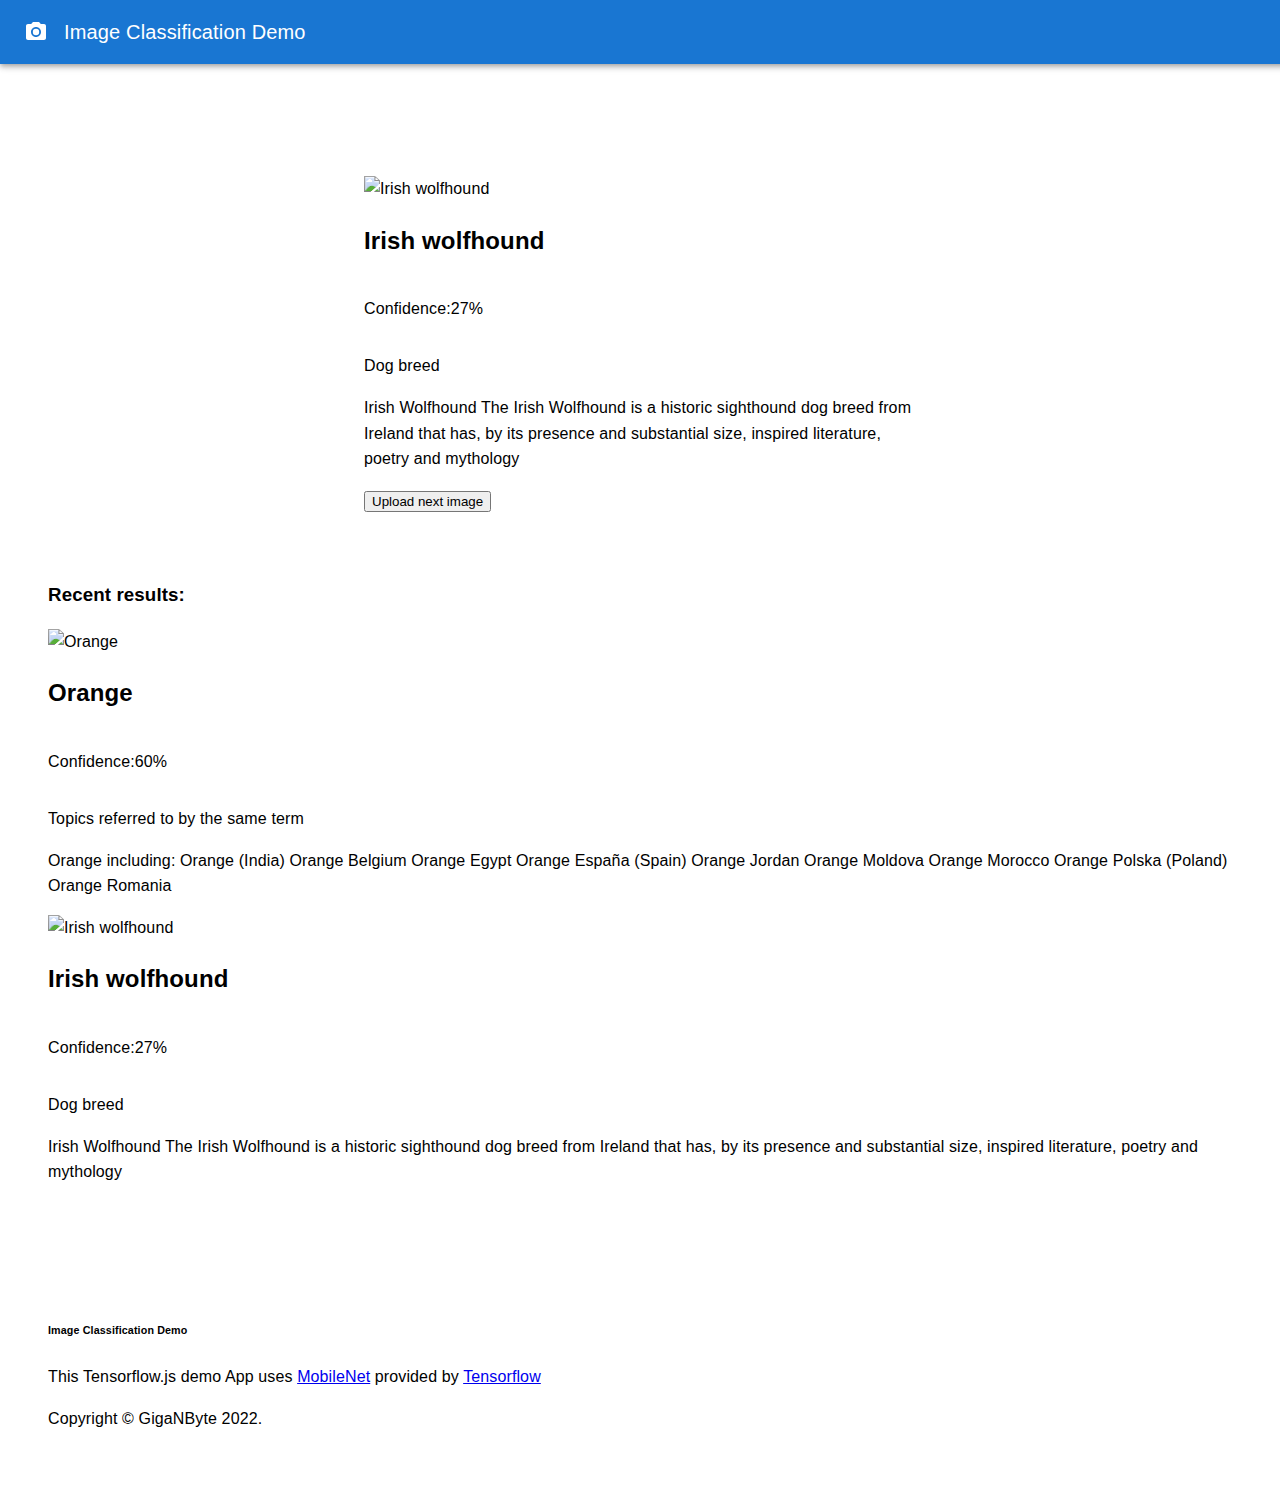
==== index.html @ 0fb4b5ad "added html css files" ====
<!DOCTYPE html>
<html>

<head>
    <meta charset='utf-8'>
    <meta http-equiv='X-UA-Compatible' content='IE=edge'>
    <title>

    </title>
    <meta name='viewport' content='width=device-width, initial-scale=1'>
    <link rel='stylesheet' type='text/css' media='screen' href='main.css'>
    <script src='main.js'></script>
</head>

<body>
    <header
        class="MuiPaper-root MuiPaper-elevation MuiPaper-elevation4 MuiAppBar-root MuiAppBar-colorPrimary MuiAppBar-positionRelative css-1vazdj7-MuiPaper-root-MuiAppBar-root">
        <div class="app-bar">
            <svg class="app-bar-icon" focusable="false" viewBox="0 0 24 24" aria-hidden="true"
                data-testid="PhotoCameraIcon">
                <circle cx="12" cy="12" r="3.2"></circle>
                <path
                    d="M9 2 7.17 4H4c-1.1 0-2 .9-2 2v12c0 1.1.9 2 2 2h16c1.1 0 2-.9 2-2V6c0-1.1-.9-2-2-2h-3.17L15 2H9zm3 15c-2.76 0-5-2.24-5-5s2.24-5 5-5 5 2.24 5 5-2.24 5-5 5z">
                </path>
            </svg>
            <h1 class="app-bar-title">Image
                Classification Demo</h1>
        </div>
    </header>
    <main>
        <div class="app-container">
            <div class="app-box">
                <div class="app-box-result">
                    <div
                        class="MuiPaper-root MuiPaper-elevation MuiPaper-rounded MuiPaper-elevation1 MuiCard-root css-12jby5p-MuiPaper-root-MuiCard-root my-node-enter-done">
                        <img class="result-image" src="blob:http://localhost:3000/d062b810-d75b-4861-83e7-b31eff6e063f"
                            alt="Irish wolfhound">
                        <div class="MuiCardContent-root css-2r3irp-MuiCardContent-root">
                            <h2
                                class="MuiTypography-root MuiTypography-h5 MuiTypography-gutterBottom css-h93ljk-MuiTypography-root">
                                Irish wolfhound</h2>
                            <div style="display: flex;">
                                <p
                                    class="MuiTypography-root MuiTypography-body1 MuiTypography-noWrap css-fvtpii-MuiTypography-root">
                                    Confidence:</p>
                                <p
                                    class="MuiTypography-root MuiTypography-body1 MuiTypography-noWrap css-130rla-MuiTypography-root">
                                    27%</p>
                            </div>
                            <p class="MuiTypography-root MuiTypography-body1 css-ahj2mt-MuiTypography-root">Dog
                                breed</p>
                            <p class="MuiTypography-root MuiTypography-body1 css-ahj2mt-MuiTypography-root">Irish
                                Wolfhound The Irish Wolfhound is a historic sighthound dog breed from Ireland that
                                has, by its presence and substantial size, inspired literature, poetry and mythology
                            </p>
                        </div>
                    </div>
                </div>
                <div class="css-d1ev6n-MuiStack-root"><button
                        class="MuiButton-root MuiButton-contained MuiButton-containedPrimary MuiButton-sizeMedium MuiButton-containedSizeMedium MuiButtonBase-root css-sghohy-MuiButtonBase-root-MuiButton-root"
                        tabindex="0" type="button"><input type="file" id="image-upload" style="display: none;">Upload
                        next
                        image<span class="MuiTouchRipple-root css-8je8zh-MuiTouchRipple-root"></span></button></div>
            </div>
            <div class="MuiContainer-root MuiContainer-maxWidthLg css-qhibcd-MuiContainer-root">
                <h3
                    class="MuiTypography-root MuiTypography-h4 MuiTypography-alignCenter css-1fyf1mq-MuiTypography-root">
                    Recent results:</h3>
                <div
                    class="MuiPaper-root MuiPaper-elevation MuiPaper-rounded MuiPaper-elevation3 css-1fuuz4t-MuiPaper-root">
                    <div class="MuiGrid-root MuiGrid-container MuiGrid-spacing-xs-4 css-480o17-MuiGrid-root">
                        <div
                            class="MuiGrid-root MuiGrid-item MuiGrid-grid-xs-12 MuiGrid-grid-sm-6 MuiGrid-grid-md-4 css-iltpxr-MuiGrid-root">
                            <div
                                class="MuiPaper-root MuiPaper-elevation MuiPaper-rounded MuiPaper-elevation1 MuiCard-root css-12jby5p-MuiPaper-root-MuiCard-root">
                                <img class="MuiCardMedia-root MuiCardMedia-media MuiCardMedia-img css-18bo5fu-MuiCardMedia-root"
                                    src="blob:http://localhost:3000/73b2f271-df1a-49fb-b413-e52db105cc69" alt="Orange">
                                <div class="MuiCardContent-root css-2r3irp-MuiCardContent-root">
                                    <h2
                                        class="MuiTypography-root MuiTypography-h5 MuiTypography-gutterBottom css-h93ljk-MuiTypography-root">
                                        Orange</h2>
                                    <div style="display: flex;">
                                        <p
                                            class="MuiTypography-root MuiTypography-body1 MuiTypography-noWrap css-fvtpii-MuiTypography-root">
                                            Confidence:</p>
                                        <p
                                            class="MuiTypography-root MuiTypography-body1 MuiTypography-noWrap css-j05aj7-MuiTypography-root">
                                            60%</p>
                                    </div>
                                    <p class="MuiTypography-root MuiTypography-body1 css-ahj2mt-MuiTypography-root">
                                        Topics referred to by the same term</p>
                                    <p class="MuiTypography-root MuiTypography-body1 css-ahj2mt-MuiTypography-root">
                                        Orange including: Orange (India) Orange Belgium Orange Egypt Orange España
                                        (Spain) Orange Jordan Orange Moldova Orange Morocco Orange Polska (Poland)
                                        Orange Romania</p>
                                </div>
                            </div>
                        </div>
                        <div
                            class="MuiGrid-root MuiGrid-item MuiGrid-grid-xs-12 MuiGrid-grid-sm-6 MuiGrid-grid-md-4 css-iltpxr-MuiGrid-root">
                            <div
                                class="MuiPaper-root MuiPaper-elevation MuiPaper-rounded MuiPaper-elevation1 MuiCard-root css-12jby5p-MuiPaper-root-MuiCard-root">
                                <img class="MuiCardMedia-root MuiCardMedia-media MuiCardMedia-img css-18bo5fu-MuiCardMedia-root"
                                    src="blob:http://localhost:3000/d062b810-d75b-4861-83e7-b31eff6e063f"
                                    alt="Irish wolfhound">
                                <div class="MuiCardContent-root css-2r3irp-MuiCardContent-root">
                                    <h2
                                        class="MuiTypography-root MuiTypography-h5 MuiTypography-gutterBottom css-h93ljk-MuiTypography-root">
                                        Irish wolfhound</h2>
                                    <div style="display: flex;">
                                        <p
                                            class="MuiTypography-root MuiTypography-body1 MuiTypography-noWrap css-fvtpii-MuiTypography-root">
                                            Confidence:</p>
                                        <p
                                            class="MuiTypography-root MuiTypography-body1 MuiTypography-noWrap css-130rla-MuiTypography-root">
                                            27%</p>
                                    </div>
                                    <p class="MuiTypography-root MuiTypography-body1 css-ahj2mt-MuiTypography-root">
                                        Dog breed</p>
                                    <p class="MuiTypography-root MuiTypography-body1 css-ahj2mt-MuiTypography-root">
                                        Irish Wolfhound The Irish Wolfhound is a historic sighthound dog breed from
                                        Ireland that has, by its presence and substantial size, inspired literature,
                                        poetry and mythology</p>
                                </div>
                            </div>
                        </div>
                    </div>
                </div>
            </div>
        </div>
    </main>
    <footer class="MuiBox-root css-1p7vffv">
        <h6
            class="MuiTypography-root MuiTypography-h6 MuiTypography-alignCenter MuiTypography-gutterBottom css-tcrtuv-MuiTypography-root">
            Image Classification Demo</h6>
        <p class="MuiTypography-root MuiTypography-subtitle1 MuiTypography-alignCenter css-1xatcrf-MuiTypography-root">
            This Tensorflow.js demo App uses <a
                href="https://github.com/tensorflow/tfjs-models/tree/master/mobilenet">MobileNet</a> provided by <a
                href="https://www.tensorflow.org/">Tensorflow</a></p>
        <p class="MuiTypography-root MuiTypography-body2 MuiTypography-alignCenter css-1vl95ex-MuiTypography-root">
            Copyright © GigaNByte<a
                class="MuiTypography-root MuiTypography-inherit MuiLink-root MuiLink-underlineAlways css-1kgfegd-MuiTypography-root-MuiLink-root"
                href="https://github.com/GigaNByte"></a> 2022.</p>
    </footer>

</body>

</html>
---- main.css ----
html,body{
    padding:0;
    margin:0;
    font-family: "Roboto","Helvetica","Arial",sans-serif;
    font-weight: 500;
    font-size: 1rem;
    line-height: 1.6;
    letter-spacing: 0.0075em;
}

.app-bar{
    box-shadow: 0px 2px 4px -1px rgba(0,0,0,0.2),0px 4px 5px 0px rgba(0,0,0,0.14),0px 1px 10px 0px rgba(0,0,0,0.12);
    min-height: 64px;
    display: flex;
    padding-left: 24px;
    padding-right: 24px;
    width: 100%;
    flex-shrink: 0;
    position: relative;
    background-color: #1976d2;
    color: #fff;
    align-items: center;
}
h1.app-bar-title{
    margin: 0;
    font-family: "Roboto","Helvetica","Arial",sans-serif;
    font-weight: 500;
    font-size: 1.25rem;
    line-height: 1.6;
    letter-spacing: 0.0075em;
    overflow: hidden;
    text-overflow: ellipsis;
    white-space: nowrap;    
    color: inherit;
    flex-shrink: 0;

}
.app-bar-icon{
    user-select: none;
    width: 1em;
    height: 1em;
    display: inline-block;
    fill: currentColor;
    font-size: 1.5rem;
    margin-right: 16px;
}

main{
    padding: 48px;
    flex: 1;
    display: flex;
    justify-content: center;
    flex-direction: column;
}
.app-container{
    width: 100%;
    margin-left: auto;
    margin-right: auto;
    display: block;
}
.app-box-result{
    min-height: 300px;
    display: -webkit-box;
    display: -webkit-flex;
    display: -ms-flexbox;
    display: flex;
    -webkit-align-items: center;
    -webkit-box-align: center;
    -ms-flex-align: center;
    align-items: center;
    -webkit-box-pack: center;
    -ms-flex-pack: center;
    -webkit-justify-content: center;
    justify-content: center;
}
.app-box{
    max-width: 600px;
    padding-left: 24px;
    padding-right: 24px;
    width: 100%;
    margin-left: auto;
    box-sizing: border-box;
    margin-right: auto;
    display: block;
    padding-top: 64px;
    padding-bottom: 48px;
}
.result-image{
    display: block;
    -webkit-background-size: cover;
    background-size: cover;
    background-repeat: no-repeat;
    -webkit-background-position: center;
    background-position: center;
    width: 100%;
    object-fit: cover;
    max-height: 500px;
}

footer{
    padding: 48px;
}
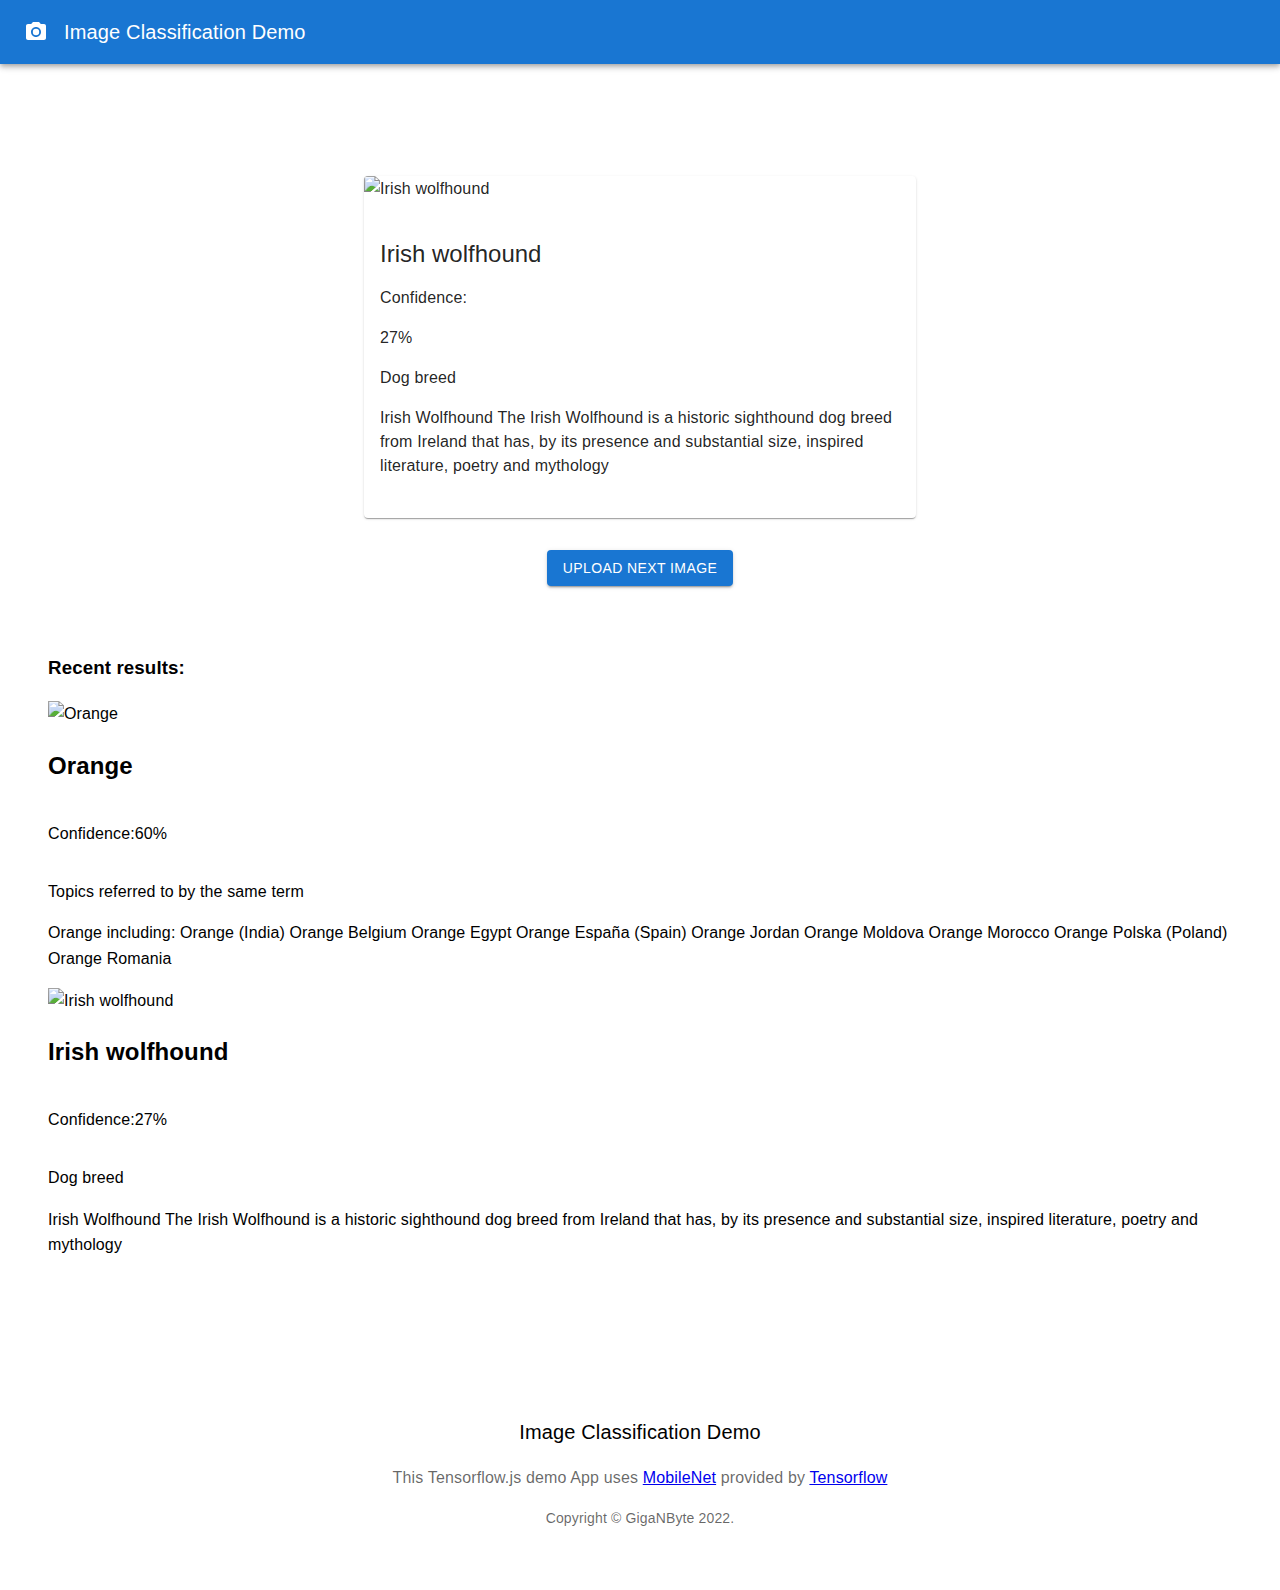
==== commit 9634f327: "refactorization" ====
--- a/index.html
+++ b/index.html
@@ -30,35 +30,30 @@
     <main>
         <div class="app-container">
             <div class="app-box">
-                <div class="app-box-result">
-                    <div
-                        class="MuiPaper-root MuiPaper-elevation MuiPaper-rounded MuiPaper-elevation1 MuiCard-root css-12jby5p-MuiPaper-root-MuiCard-root my-node-enter-done">
+                <div class="app-box-result" id="app-result-id-">
+                    <div class="app-box-paper-result">
                         <img class="result-image" src="blob:http://localhost:3000/d062b810-d75b-4861-83e7-b31eff6e063f"
                             alt="Irish wolfhound">
-                        <div class="MuiCardContent-root css-2r3irp-MuiCardContent-root">
-                            <h2
-                                class="MuiTypography-root MuiTypography-h5 MuiTypography-gutterBottom css-h93ljk-MuiTypography-root">
+                        <div class="app-result-content">
+                            <h2 class="app-result-title">
                                 Irish wolfhound</h2>
-                            <div style="display: flex;">
-                                <p
-                                    class="MuiTypography-root MuiTypography-body1 MuiTypography-noWrap css-fvtpii-MuiTypography-root">
+                            <div class="app-result-conf-container">
+                                <p class="app-result-conf-title">
                                     Confidence:</p>
-                                <p
-                                    class="MuiTypography-root MuiTypography-body1 MuiTypography-noWrap css-130rla-MuiTypography-root">
+                                <p class="app-result-conf-perc">
                                     27%</p>
                             </div>
-                            <p class="MuiTypography-root MuiTypography-body1 css-ahj2mt-MuiTypography-root">Dog
+                            <p class="app-result-desc">Dog
                                 breed</p>
-                            <p class="MuiTypography-root MuiTypography-body1 css-ahj2mt-MuiTypography-root">Irish
+                            <p class="app-result-excerpt">Irish
                                 Wolfhound The Irish Wolfhound is a historic sighthound dog breed from Ireland that
                                 has, by its presence and substantial size, inspired literature, poetry and mythology
                             </p>
                         </div>
                     </div>
                 </div>
-                <div class="css-d1ev6n-MuiStack-root"><button
-                        class="MuiButton-root MuiButton-contained MuiButton-containedPrimary MuiButton-sizeMedium MuiButton-containedSizeMedium MuiButtonBase-root css-sghohy-MuiButtonBase-root-MuiButton-root"
-                        tabindex="0" type="button"><input type="file" id="image-upload" style="display: none;">Upload
+                <div class="add-image-button-container"><button class="add-image-button" tabindex="0"
+                        type="button"><input type="file" id="image-upload" style="display: none;">Upload
                         next
                         image<span class="MuiTouchRipple-root css-8je8zh-MuiTouchRipple-root"></span></button></div>
             </div>
@@ -129,18 +124,16 @@
             </div>
         </div>
     </main>
-    <footer class="MuiBox-root css-1p7vffv">
-        <h6
-            class="MuiTypography-root MuiTypography-h6 MuiTypography-alignCenter MuiTypography-gutterBottom css-tcrtuv-MuiTypography-root">
+    <footer>
+        <h6 class="footer-title">
             Image Classification Demo</h6>
-        <p class="MuiTypography-root MuiTypography-subtitle1 MuiTypography-alignCenter css-1xatcrf-MuiTypography-root">
-            This Tensorflow.js demo App uses <a
-                href="https://github.com/tensorflow/tfjs-models/tree/master/mobilenet">MobileNet</a> provided by <a
-                href="https://www.tensorflow.org/">Tensorflow</a></p>
-        <p class="MuiTypography-root MuiTypography-body2 MuiTypography-alignCenter css-1vl95ex-MuiTypography-root">
-            Copyright © GigaNByte<a
-                class="MuiTypography-root MuiTypography-inherit MuiLink-root MuiLink-underlineAlways css-1kgfegd-MuiTypography-root-MuiLink-root"
-                href="https://github.com/GigaNByte"></a> 2022.</p>
+        <p>
+            This Tensorflow.js demo App uses
+            <a href="https://github.com/tensorflow/tfjs-models/tree/master/mobilenet">MobileNet</a> provided by <a
+                href="https://www.tensorflow.org/">Tensorflow</a>
+        </p>
+        <p class="footer-copyright">
+            Copyright © GigaNByte<a class="" href="https://github.com/GigaNByte"></a> 2022.</p>
     </footer>
 
 </body>
--- a/main.css
+++ b/main.css
@@ -14,7 +14,6 @@
     display: flex;
     padding-left: 24px;
     padding-right: 24px;
-    width: 100%;
     flex-shrink: 0;
     position: relative;
     background-color: #1976d2;
@@ -96,7 +95,111 @@
     object-fit: cover;
     max-height: 500px;
 }
+.image-upload{
+    display: none;
+}
+.app-box-paper-result{
+background-color: #fff;
+color: rgba(0, 0, 0, 0.87);
+border-radius: 4px;
+box-shadow: 0px 2px 1px -1px rgba(0,0,0,0.2),0px 1px 1px 0px rgba(0,0,0,0.14),0px 1px 3px 0px rgba(0,0,0,0.12);
+overflow: hidden;
+height: 100%;
+display: flex;
+flex-direction: column;
+}
+.app-result-content{
+    padding: 16px;
+    padding-bottom: 24px;
+    flex-grow:1;
+}
+
+h2.app-result-title{
+font-weight: 400;
+font-size: 1.5rem;
+line-height: 1.334;
+letter-spacing: 0em;
+margin-bottom: 0.35em;
+}
+.app-result-conf-containter{
+    display: flex;
+}
+.app-result-content{
+    font-weight: 400;
+font-size: 1rem;
+line-height: 1.5;
+letter-spacing: 0.00938em;
+}
+
+
+.add-image-button{
+display: inline-flex;
+align-items: center;
+justify-content: center;
+position: relative;
+box-sizing: border-box;
+background-color: transparent;
+outline: 0;
+border: 0;
+margin: 0;
+border-radius: 0;
+padding: 0;
+cursor: pointer;
+user-select: none;
+text-decoration: none;
+color: inherit;
+font-weight: 500;
+font-size: 0.875rem;
+line-height: 1.75;
+letter-spacing: 0.02857em;
+text-transform: uppercase;
+min-width: 64px;
+padding: 6px 16px;
+border-radius: 4px;
+transition: background-color 250ms cubic-bezier(0.4, 0, 0.2, 1) 0ms,box-shadow 250ms cubic-bezier(0.4, 0, 0.2, 1) 0ms,border-color 250ms cubic-bezier(0.4, 0, 0.2, 1) 0ms,color 250ms cubic-bezier(0.4, 0, 0.2, 1) 0ms;
+color: #fff;
+background-color: #1976d2;
+box-shadow: 0px 3px 1px -2px rgba(0,0,0,0.2),0px 2px 2px 0px rgba(0,0,0,0.14),0px 1px 5px 0px rgba(0,0,0,0.12);
+}
+.add-image-button:hover{
+    text-decoration: none;
+background-color: #1565c0;
+box-shadow: 0px 2px 4px -1px rgba(0,0,0,0.2),0px 4px 5px 0px rgba(0,0,0,0.14),0px 1px 10px 0px rgba(0,0,0,0.12);
+}
+.add-image-button-container{
+    display: flex;
+-webkit-flex-direction: row;
+-ms-flex-direction: row;
+flex-direction: row;
+-webkit-box-pack: center;
+-ms-flex-pack: center;
+-webkit-justify-content: center;
+justify-content: center;
+padding-top: 32px;
+}
 
 footer{
     padding: 48px;
-}
+    text-align: center;
+    font-weight: 400;
+font-size: 1rem;
+line-height: 1.75;
+letter-spacing: 0.00938em;
+text-align: center;
+color: rgba(0, 0, 0, 0.6);
+}
+h6.footer-title{
+    color: rgba(0, 0, 0, 1);
+    font-weight: 500;
+    font-size: 1.25rem;
+    line-height: 1.6;
+    letter-spacing: 0.0075em;
+    text-align: center;
+    margin-bottom: 0.35em;
+}
+.footer-copyright{
+    font-size: 0.875rem;
+line-height: 1.43;
+letter-spacing: 0.01071em;
+}
+
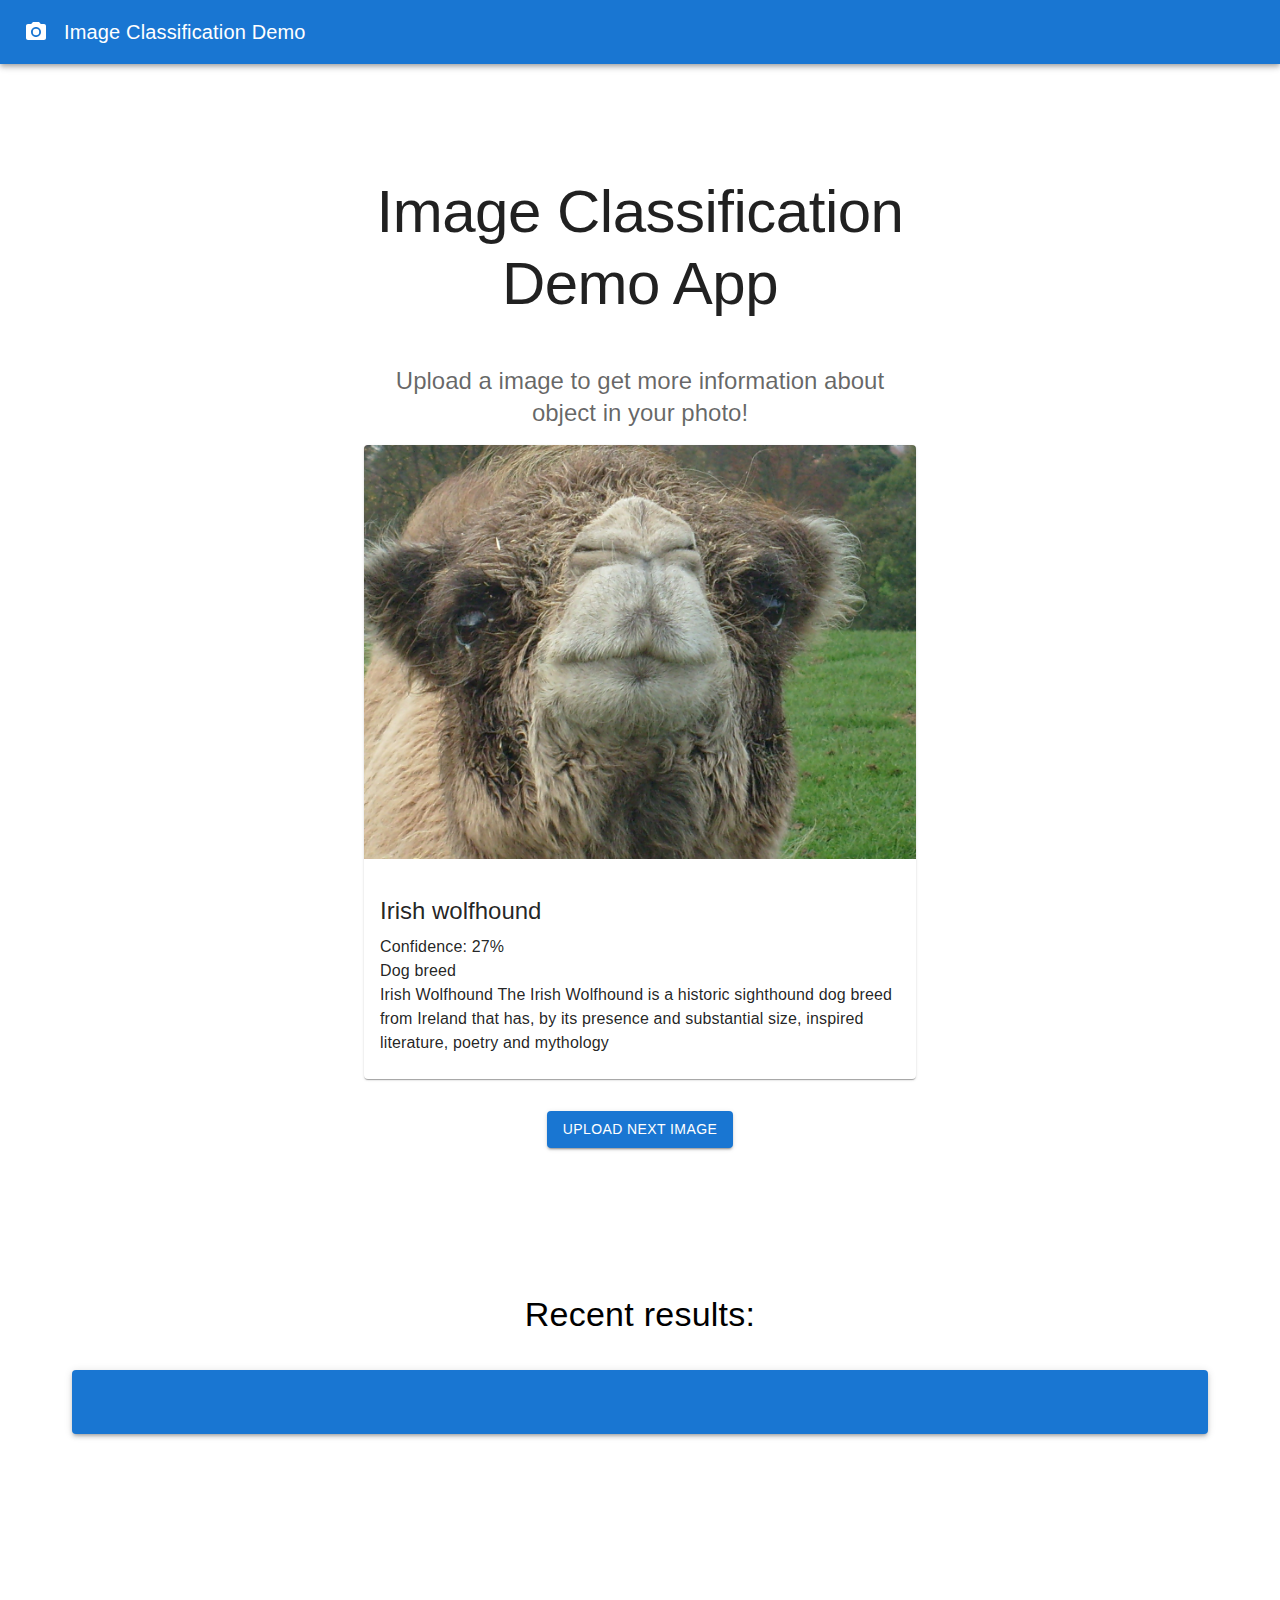
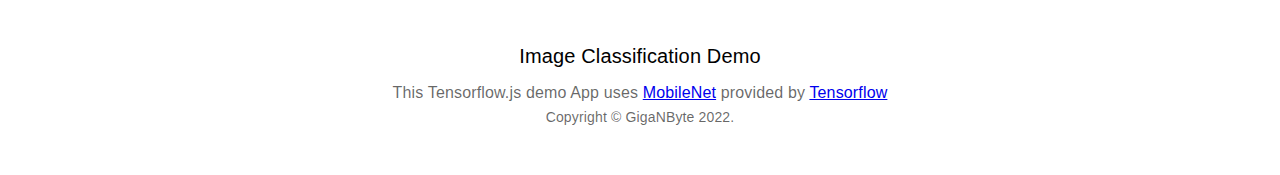
==== commit 127e4225: "finished html/css transl. from react/mui" ====
--- a/index.html
+++ b/index.html
@@ -13,129 +13,85 @@
 </head>
 
 <body>
-    <header
-        class="MuiPaper-root MuiPaper-elevation MuiPaper-elevation4 MuiAppBar-root MuiAppBar-colorPrimary MuiAppBar-positionRelative css-1vazdj7-MuiPaper-root-MuiAppBar-root">
-        <div class="app-bar">
-            <svg class="app-bar-icon" focusable="false" viewBox="0 0 24 24" aria-hidden="true"
-                data-testid="PhotoCameraIcon">
-                <circle cx="12" cy="12" r="3.2"></circle>
-                <path
-                    d="M9 2 7.17 4H4c-1.1 0-2 .9-2 2v12c0 1.1.9 2 2 2h16c1.1 0 2-.9 2-2V6c0-1.1-.9-2-2-2h-3.17L15 2H9zm3 15c-2.76 0-5-2.24-5-5s2.24-5 5-5 5 2.24 5 5-2.24 5-5 5z">
-                </path>
-            </svg>
-            <h1 class="app-bar-title">Image
-                Classification Demo</h1>
-        </div>
-    </header>
-    <main>
-        <div class="app-container">
-            <div class="app-box">
-                <div class="app-box-result" id="app-result-id-">
-                    <div class="app-box-paper-result">
-                        <img class="result-image" src="blob:http://localhost:3000/d062b810-d75b-4861-83e7-b31eff6e063f"
-                            alt="Irish wolfhound">
-                        <div class="app-result-content">
-                            <h2 class="app-result-title">
-                                Irish wolfhound</h2>
-                            <div class="app-result-conf-container">
-                                <p class="app-result-conf-title">
-                                    Confidence:</p>
-                                <p class="app-result-conf-perc">
-                                    27%</p>
+    <div class="app-root">
+        <header>
+            <div class="app-bar">
+                <svg class="app-bar-icon" focusable="false" viewBox="0 0 24 24" aria-hidden="true"
+                    data-testid="PhotoCameraIcon">
+                    <circle cx="12" cy="12" r="3.2"></circle>
+                    <path
+                        d="M9 2 7.17 4H4c-1.1 0-2 .9-2 2v12c0 1.1.9 2 2 2h16c1.1 0 2-.9 2-2V6c0-1.1-.9-2-2-2h-3.17L15 2H9zm3 15c-2.76 0-5-2.24-5-5s2.24-5 5-5 5 2.24 5 5-2.24 5-5 5z">
+                    </path>
+                </svg>
+                <h1 class="app-bar-title">Image
+                    Classification Demo</h1>
+            </div>
+        </header>
+        <main>
+            <div class="app-container">
+                <div class="app-box">
+                    <div class="app-hello">
+                        <h2 class="app-hello-title">
+                            Image Classification Demo App</h2>
+                        <h3 class="app-hello-description">
+                            Upload a image to get more information about object in your photo!</h3>
+                    </div>
+                    <div class="app-box-result" id="app-result-id-">
+                        <div class="app-box-paper-result">
+                            <img class="result-image" src="2560px-Camel.jpg" alt="Irish wolfhound">
+                            <div class="app-result-content">
+                                <h2 class="app-result-title">
+                                    Irish wolfhound</h2>
+                                <div class="app-result-conf-container">
+                                    <p class="app-result-conf-title">
+                                        Confidence:<span class="app-result-conf-perc">
+                                            27%</span></p>
+
+                                </div>
+                                <p class="app-result-desc">Dog
+                                    breed</p>
+                                <p class="app-result-excerpt">Irish
+                                    Wolfhound The Irish Wolfhound is a historic sighthound dog breed from Ireland that
+                                    has, by its presence and substantial size, inspired literature, poetry and mythology
+                                </p>
                             </div>
-                            <p class="app-result-desc">Dog
-                                breed</p>
-                            <p class="app-result-excerpt">Irish
-                                Wolfhound The Irish Wolfhound is a historic sighthound dog breed from Ireland that
-                                has, by its presence and substantial size, inspired literature, poetry and mythology
-                            </p>
                         </div>
                     </div>
+                    <div class="add-image-button-container"><button class="add-image-button" tabindex="0"
+                            type="button"><input type="file" id="image-upload" style="display: none;">Upload
+                            next
+                            image<span class=""></span></button></div>
                 </div>
-                <div class="add-image-button-container"><button class="add-image-button" tabindex="0"
-                        type="button"><input type="file" id="image-upload" style="display: none;">Upload
-                        next
-                        image<span class="MuiTouchRipple-root css-8je8zh-MuiTouchRipple-root"></span></button></div>
-            </div>
-            <div class="MuiContainer-root MuiContainer-maxWidthLg css-qhibcd-MuiContainer-root">
-                <h3
-                    class="MuiTypography-root MuiTypography-h4 MuiTypography-alignCenter css-1fyf1mq-MuiTypography-root">
-                    Recent results:</h3>
-                <div
-                    class="MuiPaper-root MuiPaper-elevation MuiPaper-rounded MuiPaper-elevation3 css-1fuuz4t-MuiPaper-root">
-                    <div class="MuiGrid-root MuiGrid-container MuiGrid-spacing-xs-4 css-480o17-MuiGrid-root">
-                        <div
-                            class="MuiGrid-root MuiGrid-item MuiGrid-grid-xs-12 MuiGrid-grid-sm-6 MuiGrid-grid-md-4 css-iltpxr-MuiGrid-root">
-                            <div
-                                class="MuiPaper-root MuiPaper-elevation MuiPaper-rounded MuiPaper-elevation1 MuiCard-root css-12jby5p-MuiPaper-root-MuiCard-root">
-                                <img class="MuiCardMedia-root MuiCardMedia-media MuiCardMedia-img css-18bo5fu-MuiCardMedia-root"
-                                    src="blob:http://localhost:3000/73b2f271-df1a-49fb-b413-e52db105cc69" alt="Orange">
-                                <div class="MuiCardContent-root css-2r3irp-MuiCardContent-root">
-                                    <h2
-                                        class="MuiTypography-root MuiTypography-h5 MuiTypography-gutterBottom css-h93ljk-MuiTypography-root">
-                                        Orange</h2>
-                                    <div style="display: flex;">
-                                        <p
-                                            class="MuiTypography-root MuiTypography-body1 MuiTypography-noWrap css-fvtpii-MuiTypography-root">
-                                            Confidence:</p>
-                                        <p
-                                            class="MuiTypography-root MuiTypography-body1 MuiTypography-noWrap css-j05aj7-MuiTypography-root">
-                                            60%</p>
-                                    </div>
-                                    <p class="MuiTypography-root MuiTypography-body1 css-ahj2mt-MuiTypography-root">
-                                        Topics referred to by the same term</p>
-                                    <p class="MuiTypography-root MuiTypography-body1 css-ahj2mt-MuiTypography-root">
-                                        Orange including: Orange (India) Orange Belgium Orange Egypt Orange España
-                                        (Spain) Orange Jordan Orange Moldova Orange Morocco Orange Polska (Poland)
-                                        Orange Romania</p>
-                                </div>
+                <div class="recent-container" id="recent-container">
+                    <h3 class="recent-title">
+                        Recent results:
+                    </h3>
+                    <div class="recent-gallery-paper">
+                        <div class="recent-gallery-container" id="recent-gallery-container">
+                            <div class="recent-gallery-single-item">
+
                             </div>
-                        </div>
-                        <div
-                            class="MuiGrid-root MuiGrid-item MuiGrid-grid-xs-12 MuiGrid-grid-sm-6 MuiGrid-grid-md-4 css-iltpxr-MuiGrid-root">
-                            <div
-                                class="MuiPaper-root MuiPaper-elevation MuiPaper-rounded MuiPaper-elevation1 MuiCard-root css-12jby5p-MuiPaper-root-MuiCard-root">
-                                <img class="MuiCardMedia-root MuiCardMedia-media MuiCardMedia-img css-18bo5fu-MuiCardMedia-root"
-                                    src="blob:http://localhost:3000/d062b810-d75b-4861-83e7-b31eff6e063f"
-                                    alt="Irish wolfhound">
-                                <div class="MuiCardContent-root css-2r3irp-MuiCardContent-root">
-                                    <h2
-                                        class="MuiTypography-root MuiTypography-h5 MuiTypography-gutterBottom css-h93ljk-MuiTypography-root">
-                                        Irish wolfhound</h2>
-                                    <div style="display: flex;">
-                                        <p
-                                            class="MuiTypography-root MuiTypography-body1 MuiTypography-noWrap css-fvtpii-MuiTypography-root">
-                                            Confidence:</p>
-                                        <p
-                                            class="MuiTypography-root MuiTypography-body1 MuiTypography-noWrap css-130rla-MuiTypography-root">
-                                            27%</p>
-                                    </div>
-                                    <p class="MuiTypography-root MuiTypography-body1 css-ahj2mt-MuiTypography-root">
-                                        Dog breed</p>
-                                    <p class="MuiTypography-root MuiTypography-body1 css-ahj2mt-MuiTypography-root">
-                                        Irish Wolfhound The Irish Wolfhound is a historic sighthound dog breed from
-                                        Ireland that has, by its presence and substantial size, inspired literature,
-                                        poetry and mythology</p>
-                                </div>
+                            <div class="recent-gallery-single-item">
+
                             </div>
                         </div>
                     </div>
                 </div>
             </div>
-        </div>
-    </main>
-    <footer>
-        <h6 class="footer-title">
-            Image Classification Demo</h6>
-        <p>
-            This Tensorflow.js demo App uses
-            <a href="https://github.com/tensorflow/tfjs-models/tree/master/mobilenet">MobileNet</a> provided by <a
-                href="https://www.tensorflow.org/">Tensorflow</a>
-        </p>
-        <p class="footer-copyright">
-            Copyright © GigaNByte<a class="" href="https://github.com/GigaNByte"></a> 2022.</p>
-    </footer>
 
+        </main>
+        <footer>
+            <h6 class="footer-title">
+                Image Classification Demo</h6>
+            <p>
+                This Tensorflow.js demo App uses
+                <a href="https://github.com/tensorflow/tfjs-models/tree/master/mobilenet">MobileNet</a> provided by <a
+                    href="https://www.tensorflow.org/">Tensorflow</a>
+            </p>
+            <p class="footer-copyright">
+                Copyright © GigaNByte<a class="" href="https://github.com/GigaNByte"></a> 2022.</p>
+        </footer>
+    </div>
 </body>
 
 </html>--- a/main.css
+++ b/main.css
@@ -7,7 +7,9 @@
     line-height: 1.6;
     letter-spacing: 0.0075em;
 }
-
+p{
+    margin: 0;
+}
 .app-bar{
     box-shadow: 0px 2px 4px -1px rgba(0,0,0,0.2),0px 4px 5px 0px rgba(0,0,0,0.14),0px 1px 10px 0px rgba(0,0,0,0.12);
     min-height: 64px;
@@ -32,7 +34,6 @@
     white-space: nowrap;    
     color: inherit;
     flex-shrink: 0;
-
 }
 .app-bar-icon{
     user-select: none;
@@ -83,6 +84,78 @@
     display: block;
     padding-top: 64px;
     padding-bottom: 48px;
+}
+.app-hello{
+    flex-direction: column;
+    display: flex;
+    text-align: center;
+}
+h3.app-hello-description{
+    font-weight: 400;
+    font-size: 1.5rem;
+    line-height: 1.334;
+    letter-spacing: 0em;
+    margin-bottom: 16px;
+    color: rgba(0, 0, 0, 0.6);
+}
+h2.app-hello-title{
+    margin: 0;
+    font-weight: 300;
+    font-size: 3.75rem;
+    line-height: 1.2;
+    letter-spacing: -0.00833em;
+    margin-bottom: 0.35em;
+    color: rgba(0, 0, 0, 0.87);
+}
+
+.app-root{
+    min-height: 600px;
+    flex-direction: column;
+    display: flex;
+}
+h3.recent-title{
+    text-align: center;
+    font-weight: 400;
+font-size: 2.125rem;
+line-height: 1.235;
+letter-spacing: 0.00735em;
+}
+.recent-gallery-paper{
+color: rgba(0, 0, 0, 0.87);
+transition: box-shadow 300ms cubic-bezier(0.4, 0, 0.2, 1) 0ms;
+border-radius: 4px;
+box-shadow: 0px 3px 3px -2px rgba(0,0,0,0.2),0px 3px 4px 0px rgba(0,0,0,0.14),0px 1px 8px 0px rgba(0,0,0,0.12);
+padding: 32px;
+background-color: #1976d2;
+}
+.recent-container{
+    padding-left: 24px;
+    padding-right: 24px;
+    width: 100%;
+    margin-left: auto;
+    box-sizing: border-box;
+    margin-right: auto;
+    display: block;   
+    padding-top: 64px;
+    padding-bottom: 64px;
+}
+
+.recent-gallery-container{
+    box-sizing: border-box;
+    display: flex;
+    flex-wrap: wrap;
+    width: 100%;
+    flex-direction: row;
+    margin-top: -32px;
+    margin-left: -32px;
+    width: calc(100% + 32px);   
+}
+.recent-gallery-single-item{
+    padding-top: 32px;
+    padding-left: 32px;
+    flex-basis: 33.333333%;
+    flex-grow: 0;
+    max-width: 33.333333%;
 }
 .result-image{
     display: block;
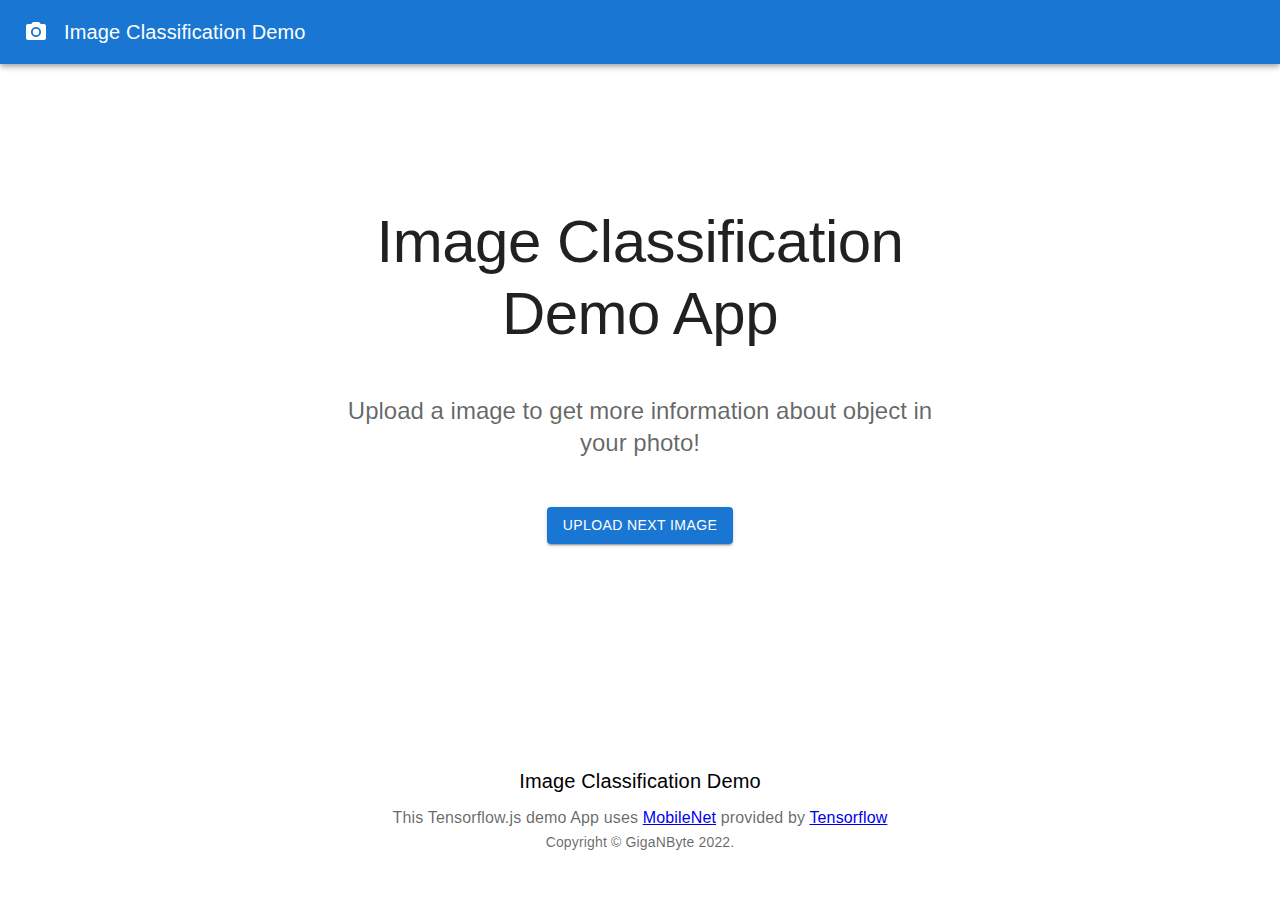
==== commit 100bb820: "minor css fixes" ====
--- a/index.html
+++ b/index.html
@@ -9,6 +9,10 @@
     </title>
     <meta name='viewport' content='width=device-width, initial-scale=1'>
     <link rel='stylesheet' type='text/css' media='screen' href='main.css'>
+
+    <script src="https://cdn.jsdelivr.net/npm/@tensorflow/tfjs@1.0.1"> </script>
+    <script src="https://cdn.jsdelivr.net/npm/@tensorflow-models/mobilenet@1.0.0"> </script>
+    <script src="https://ajax.googleapis.com/ajax/libs/jquery/3.6.0/jquery.min.js"></script>
     <script src='main.js'></script>
 </head>
 
@@ -30,37 +34,39 @@
         <main>
             <div class="app-container">
                 <div class="app-box">
-                    <div class="app-hello">
+                    <div class="app-hello" id="app-hello">
                         <h2 class="app-hello-title">
                             Image Classification Demo App</h2>
                         <h3 class="app-hello-description">
                             Upload a image to get more information about object in your photo!</h3>
                     </div>
-                    <div class="app-box-result" id="app-result-id-">
+                    <div class="app-box-result" id="app-single-result" result-id="">
                         <div class="app-box-paper-result">
-                            <img class="result-image" src="2560px-Camel.jpg" alt="Irish wolfhound">
+                            <img id="result-image" class="result-image" src="" alt="">
                             <div class="app-result-content">
                                 <h2 class="app-result-title">
-                                    Irish wolfhound</h2>
+                                </h2>
                                 <div class="app-result-conf-container">
                                     <p class="app-result-conf-title">
                                         Confidence:<span class="app-result-conf-perc">
-                                            27%</span></p>
-
+                                        </span></p>
                                 </div>
-                                <p class="app-result-desc">Dog
-                                    breed</p>
-                                <p class="app-result-excerpt">Irish
-                                    Wolfhound The Irish Wolfhound is a historic sighthound dog breed from Ireland that
-                                    has, by its presence and substantial size, inspired literature, poetry and mythology
+                                <p class="app-result-desc"></p>
+                                <p class="app-result-excerpt">
                                 </p>
                             </div>
                         </div>
                     </div>
-                    <div class="add-image-button-container"><button class="add-image-button" tabindex="0"
-                            type="button"><input type="file" id="image-upload" style="display: none;">Upload
+                    <div class="add-image-button-container">
+                        <div class="image-upload-container"> <input type="file" id="image-upload"
+                                style="display: none;"></div>
+                        <button id="add-image-button" tabindex="0" type="button">
+
+                            Upload
                             next
-                            image<span class=""></span></button></div>
+                            image<span class=""></span>
+                        </button>
+                    </div>
                 </div>
                 <div class="recent-container" id="recent-container">
                     <h3 class="recent-title">
@@ -68,12 +74,7 @@
                     </h3>
                     <div class="recent-gallery-paper">
                         <div class="recent-gallery-container" id="recent-gallery-container">
-                            <div class="recent-gallery-single-item">
 
-                            </div>
-                            <div class="recent-gallery-single-item">
-
-                            </div>
                         </div>
                     </div>
                 </div>
--- a/main.css
+++ b/main.css
@@ -6,6 +6,10 @@
     font-size: 1rem;
     line-height: 1.6;
     letter-spacing: 0.0075em;
+}
+
+.show{
+    display: initial;
 }
 p{
     margin: 0;
@@ -58,19 +62,13 @@
     margin-right: auto;
     display: block;
 }
+.recent-gallery-single-item{
+    padding-top: 32px;
+}
 .app-box-result{
     min-height: 300px;
-    display: -webkit-box;
-    display: -webkit-flex;
-    display: -ms-flexbox;
-    display: flex;
-    -webkit-align-items: center;
-    -webkit-box-align: center;
-    -ms-flex-align: center;
+    display: flex;
     align-items: center;
-    -webkit-box-pack: center;
-    -ms-flex-pack: center;
-    -webkit-justify-content: center;
     justify-content: center;
 }
 .app-box{
@@ -79,7 +77,6 @@
     padding-right: 24px;
     width: 100%;
     margin-left: auto;
-    box-sizing: border-box;
     margin-right: auto;
     display: block;
     padding-top: 64px;
@@ -109,7 +106,7 @@
 }
 
 .app-root{
-    min-height: 600px;
+    min-height: 100vh;
     flex-direction: column;
     display: flex;
 }
@@ -121,6 +118,10 @@
 letter-spacing: 0.00735em;
 }
 .recent-gallery-paper{
+    display: flex;
+    flex-wrap: wrap;
+    flex-direction: row;
+
 color: rgba(0, 0, 0, 0.87);
 transition: box-shadow 300ms cubic-bezier(0.4, 0, 0.2, 1) 0ms;
 border-radius: 4px;
@@ -133,7 +134,6 @@
     padding-right: 24px;
     width: 100%;
     margin-left: auto;
-    box-sizing: border-box;
     margin-right: auto;
     display: block;   
     padding-top: 64px;
@@ -141,37 +141,39 @@
 }
 
 .recent-gallery-container{
-    box-sizing: border-box;
     display: flex;
     flex-wrap: wrap;
     width: 100%;
     flex-direction: row;
-    margin-top: -32px;
-    margin-left: -32px;
-    width: calc(100% + 32px);   
+ 
 }
 .recent-gallery-single-item{
-    padding-top: 32px;
-    padding-left: 32px;
     flex-basis: 33.333333%;
     flex-grow: 0;
     max-width: 33.333333%;
+    margin: 0;
 }
 .result-image{
     display: block;
-    -webkit-background-size: cover;
     background-size: cover;
     background-repeat: no-repeat;
-    -webkit-background-position: center;
     background-position: center;
     width: 100%;
     object-fit: cover;
     max-height: 500px;
 }
+.app-result-prob-low{
+color:red;
+}
+.app-result-prob-high{
+    color:green;
+    }
 .image-upload{
     display: none;
 }
 .app-box-paper-result{
+margin-left: 16px;
+margin-right: 16px;
 background-color: #fff;
 color: rgba(0, 0, 0, 0.87);
 border-radius: 4px;
@@ -194,6 +196,10 @@
 letter-spacing: 0em;
 margin-bottom: 0.35em;
 }
+.app-result-desc,.app-result-conf-title{
+    padding-top:0.25rem;
+padding-top:0.25rem;
+}
 .app-result-conf-containter{
     display: flex;
 }
@@ -204,13 +210,16 @@
 letter-spacing: 0.00938em;
 }
 
-
-.add-image-button{
+.image-upload-container{
+    width: 0px;
+ height: 0px;
+ overflow: hidden;
+}
+#add-image-button{
 display: inline-flex;
 align-items: center;
 justify-content: center;
 position: relative;
-box-sizing: border-box;
 background-color: transparent;
 outline: 0;
 border: 0;
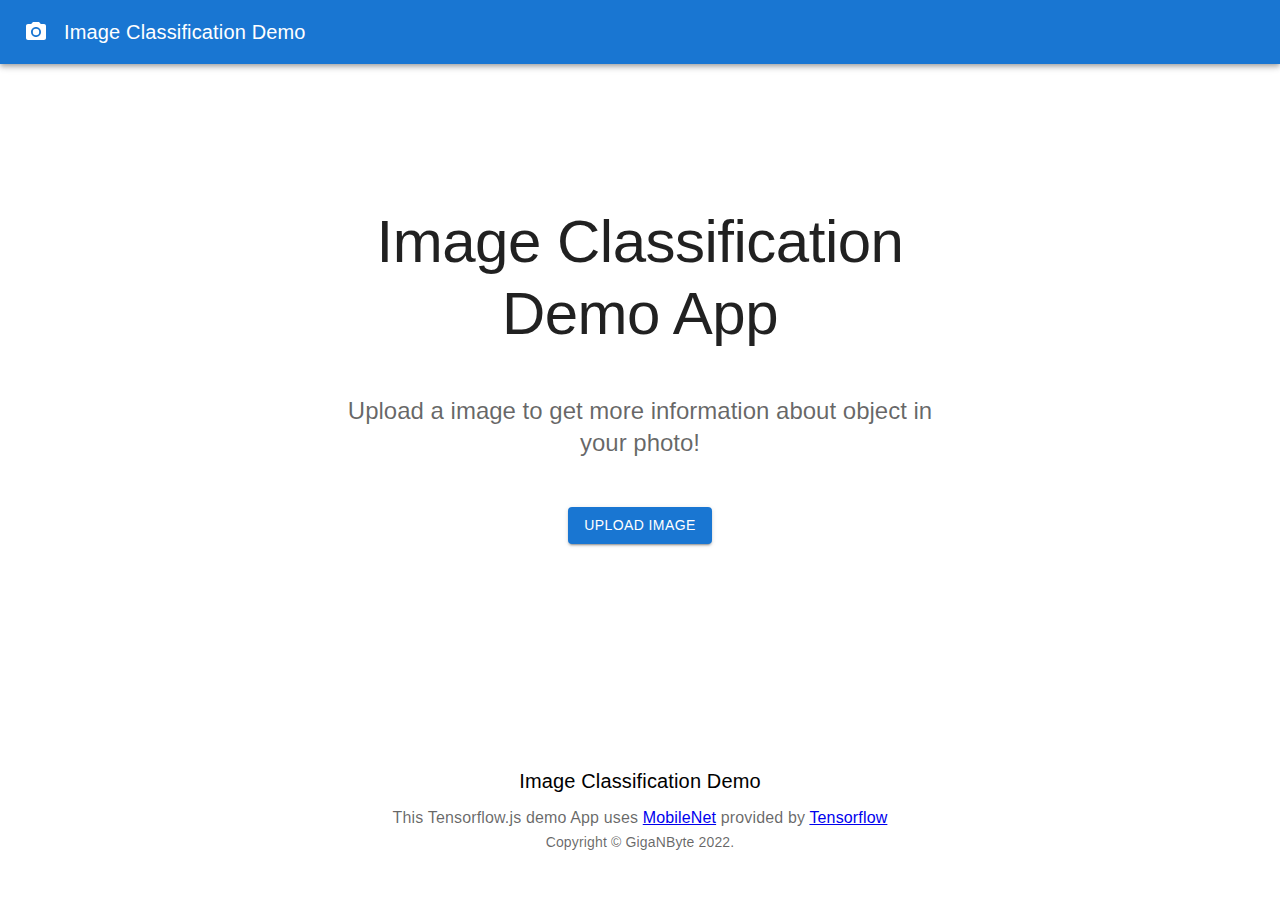
==== commit 94cb9125: "added comments in jsdoc format+ html refact." ====
--- a/index.html
+++ b/index.html
@@ -5,11 +5,12 @@
     <meta charset='utf-8'>
     <meta http-equiv='X-UA-Compatible' content='IE=edge'>
     <title>
-
+        Image Classification Demo
     </title>
     <meta name='viewport' content='width=device-width, initial-scale=1'>
+    <meta charset="utf-8">
+    <meta name="description" content="Example React app for image classification with TensorFlow.js & Mobilenet 1.0 ">
     <link rel='stylesheet' type='text/css' media='screen' href='main.css'>
-
     <script src="https://cdn.jsdelivr.net/npm/@tensorflow/tfjs@1.0.1"> </script>
     <script src="https://cdn.jsdelivr.net/npm/@tensorflow-models/mobilenet@1.0.0"> </script>
     <script src="https://ajax.googleapis.com/ajax/libs/jquery/3.6.0/jquery.min.js"></script>
@@ -61,10 +62,7 @@
                         <div class="image-upload-container"> <input type="file" id="image-upload"
                                 style="display: none;"></div>
                         <button id="add-image-button" tabindex="0" type="button">
-
-                            Upload
-                            next
-                            image<span class=""></span>
+                            Upload image<span class=""></span>
                         </button>
                     </div>
                 </div>
@@ -90,7 +88,7 @@
                     href="https://www.tensorflow.org/">Tensorflow</a>
             </p>
             <p class="footer-copyright">
-                Copyright © GigaNByte<a class="" href="https://github.com/GigaNByte"></a> 2022.</p>
+                Copyright © <a class="" href="https://github.com/GigaNByte"></a>GigaNByte</a> 2022.</p>
         </footer>
     </div>
 </body>
